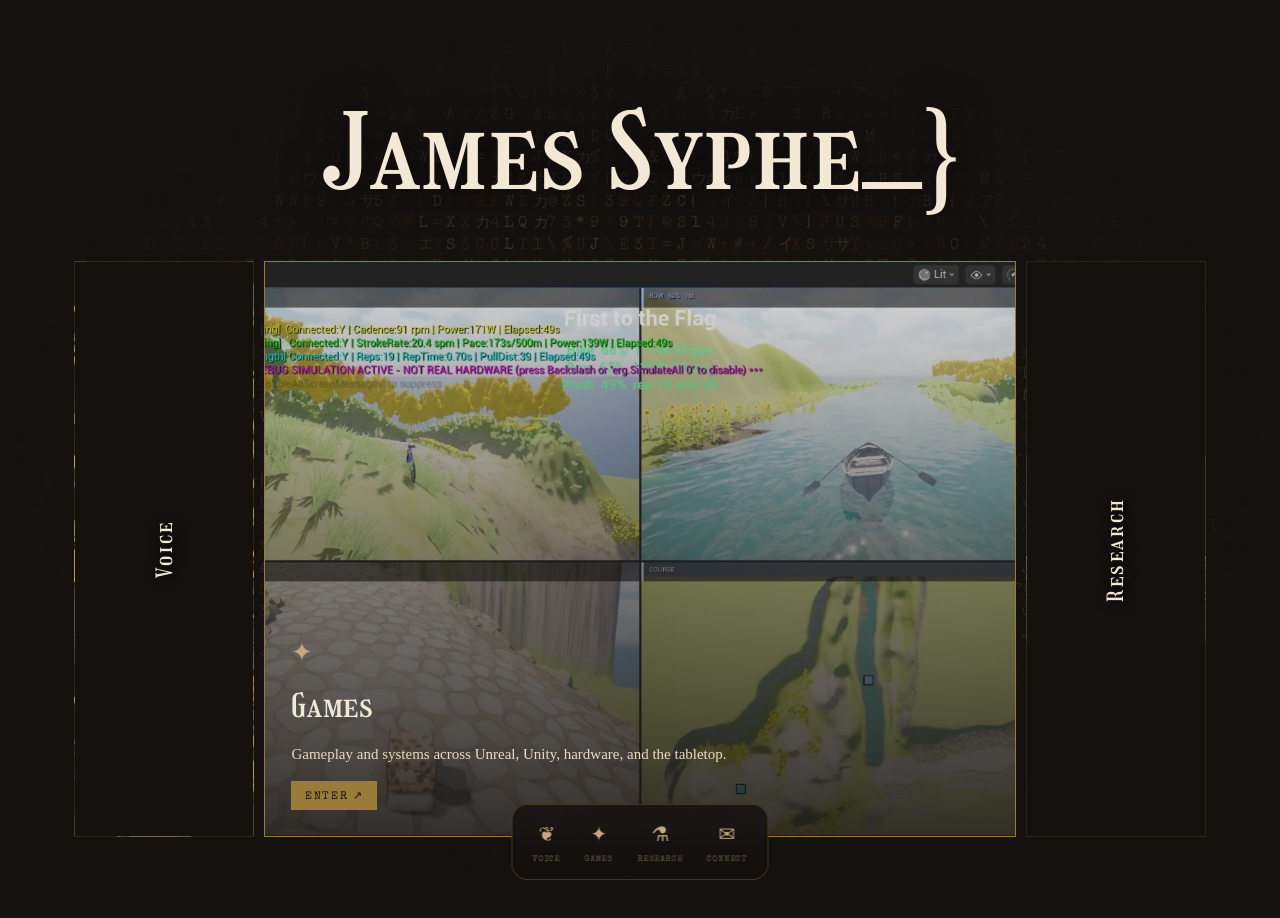
==== index.html @ 8336b643 "fix: update section title when navigating portal-to-portal via Dock DecryptedText's started ref perm" ====
<!DOCTYPE html>
<html lang="en">
<head>
  <meta charset="UTF-8" />
  <meta name="viewport" content="width=device-width, initial-scale=1.0" />
  <title>James Sypherd — Game Designer · Voice Actor · Engineer</title>
  <meta name="description" content="James Sypherd — game designer, voice actor, and engineer. Voice work (Masterworks of Horror), games across Unreal, Unity, hardware, and tabletop, and biomedical research." />
  <meta name="theme-color" content="#14110f" />
  <link rel="icon" type="image/svg+xml" href="./favicon.svg" />
  <meta property="og:title" content="James Sypherd — Game Designer · Voice Actor · Engineer" />
  <meta property="og:description" content="Voice work, games across Unreal / Unity / tabletop, and biomedical research." />
  <meta property="og:type" content="website" />
  <link rel="preconnect" href="https://fonts.googleapis.com" />
  <link rel="preconnect" href="https://fonts.gstatic.com" crossorigin />
  <link href="https://fonts.googleapis.com/css2?family=Girassol&family=Playfair+Display:ital,wght@0,400;0,700;0,900;1,400&family=Special+Elite&family=IM+Fell+English:ital@0;1&display=swap" rel="stylesheet" />
  <script type="module" crossorigin src="./assets/index-Dkh9sUMt.js"></script>
  <link rel="stylesheet" crossorigin href="./assets/index-L8EqNcQ-.css">
</head>
<body>
  <div id="root"></div>
</body>
</html>
---- assets/index-L8EqNcQ-.css ----
:root{--ink: #1c1712;--paper: #f2e8d5;--paper-dark: #e9dcc2;--rust: #8b3a1a;--gold: #9a7c3a;--sepia: #c4a882;--faded: #6b5d4a;--bg: #14110f;--panel: #1b1712}*{box-sizing:border-box;margin:0;padding:0}html{scroll-behavior:smooth}body{background:var(--bg);color:var(--paper);font-family:IM Fell English,Georgia,serif;line-height:1.7;-webkit-font-smoothing:antialiased;overflow-x:hidden}a{color:var(--sepia);text-decoration:none;transition:color .2s}a:hover{color:var(--rust)}em{color:var(--sepia);font-style:italic}.kicker{font-family:Special Elite,monospace;font-size:11px;letter-spacing:.34em;text-transform:uppercase;color:var(--sepia);margin-bottom:22px}.hero{position:relative;min-height:100vh;display:grid;place-items:center;text-align:center;overflow:hidden;padding:24px;border-bottom:1px solid rgba(154,124,58,.25)}.letter-glitch{position:fixed;top:0;right:0;bottom:0;left:0;width:100%;height:100%;z-index:0;pointer-events:none;-webkit-mask-image:radial-gradient(ellipse at center,#000 12%,transparent 70%);mask-image:radial-gradient(ellipse at center,#000 12%,transparent 70%)}.masthead{position:relative;z-index:2;text-align:center;padding:11vh 24px 5vh}.branches-wrap{position:relative;z-index:2;max-width:1180px;margin:0 auto;padding:0 24px 9vh}.hero-inner{position:relative;z-index:2;max-width:820px}.hero-title{font-family:Girassol,serif;font-weight:400;font-size:clamp(44px,9vw,104px);line-height:1.05;color:var(--paper);letter-spacing:.02em;text-shadow:0 4px 40px rgba(0,0,0,.7)}.hero-sub{margin-top:20px;font-style:italic;color:var(--sepia);font-size:clamp(15px,2.4vw,20px)}.hero-cta{margin-top:34px;display:flex;gap:14px;justify-content:center;flex-wrap:wrap}.btn{font-family:Special Elite,monospace;font-size:13px;letter-spacing:.12em;text-transform:uppercase;padding:13px 26px;border:1px solid var(--gold);color:var(--paper);background:#9a7c3a14;transition:all .22s}.btn:hover{background:var(--gold);color:var(--bg)}.btn.ghost{border-color:#c4a88266}.scroll-hint{position:absolute;bottom:22px;left:0;right:0;z-index:2;font-family:Special Elite,monospace;font-size:10px;letter-spacing:.3em;text-transform:uppercase;color:var(--faded)}.section{max-width:1120px;margin:0 auto;padding:92px 24px}.section.narrow{max-width:780px}.section-title{font-family:Girassol,serif;font-weight:700;font-size:clamp(30px,5vw,46px);color:var(--paper);margin-bottom:12px}.section-note{color:var(--faded);max-width:640px;font-size:17px}.inline-decrypt{color:var(--sepia);font-style:italic}.case-grid{margin-top:40px;display:grid;gap:22px;grid-template-columns:repeat(auto-fit,minmax(290px,1fr))}.spotlight-card{position:relative;border:1px solid rgba(154,124,58,.3);background:linear-gradient(180deg,#1d1813,#171310);padding:26px;overflow:hidden;transition:border-color .25s,transform .25s}.spotlight-card:after{content:attr(data-sigil);position:absolute;right:20px;top:12px;font-family:Girassol,serif;font-size:66px;color:#9a7c3a14;line-height:1;pointer-events:none}.spotlight-card:hover{border-color:var(--gold);transform:translateY(-3px)}.spotlight-glow{position:absolute;top:0;right:0;bottom:0;left:0;pointer-events:none;opacity:0;transition:opacity .3s;background:radial-gradient(360px circle at var(--mx) var(--my),rgba(196,168,130,.16),transparent 60%)}.spotlight-card:hover .spotlight-glow{opacity:1}.spotlight-body{position:relative;z-index:1}.case-cat{font-family:Special Elite,monospace;font-size:10px;letter-spacing:.22em;text-transform:uppercase;color:var(--sepia);margin-bottom:10px}.case-title{font-family:Girassol,serif;font-weight:700;font-size:24px;color:var(--paper);margin-bottom:10px}.case-body{color:var(--faded);font-size:15px;margin-bottom:16px}.case-tags{display:flex;flex-wrap:wrap;gap:8px}.tag{font-family:Special Elite,monospace;font-size:10px;letter-spacing:.08em;color:var(--sepia);border:1px solid rgba(196,168,130,.35);padding:4px 9px}.contact{text-align:center}.foot{text-align:center;padding:40px 24px 120px;color:var(--faded);font-family:Special Elite,monospace;font-size:11px;letter-spacing:.18em}.dock{position:fixed;bottom:20px;left:50%;transform:translate(-50%);display:flex;gap:8px;align-items:flex-end;z-index:40;padding:8px 12px;background:#14110fd1;-webkit-backdrop-filter:blur(8px);backdrop-filter:blur(8px);border:1px solid rgba(154,124,58,.35);border-radius:16px}.dock-item{display:flex;flex-direction:column;align-items:center;gap:2px;transform-origin:bottom center;transition:transform .16s ease;padding:4px 8px}.dock-glyph{font-size:20px;color:var(--sepia)}.dock-label{font-family:Special Elite,monospace;font-size:8px;letter-spacing:.1em;text-transform:uppercase;color:var(--faded)}.dock-item:hover .dock-glyph{color:var(--gold)}@media (max-width: 560px){.dock-label{display:none}}.accordion{margin-top:8px;display:flex;gap:10px;height:clamp(420px,64vh,680px)}.acc-panel{position:relative;flex:1;min-width:0;overflow:hidden;cursor:pointer;border:1px solid rgba(154,124,58,.3);background-size:cover;background-position:center;transition:flex .55s cubic-bezier(.22,1,.36,1),border-color .3s}.acc-panel.active{flex:4.2;border-color:var(--gold)}.acc-panel.placeholder{background:radial-gradient(circle at 50% 35%,#241d16,#14110f)}.acc-overlay{position:absolute;top:0;right:0;bottom:0;left:0;z-index:1;background:linear-gradient(180deg,#14110f1f,#14110fdb)}.acc-pixels{position:absolute;top:0;right:0;bottom:0;left:0;z-index:2;display:grid;pointer-events:none}.acc-pixel{background:#14110f;opacity:1;transition:opacity .28s steps(1)}.acc-panel.active .acc-pixel,.acc-panel.revealed .acc-pixel{opacity:0}.acc-spine{position:absolute;top:0;right:0;bottom:0;left:0;display:grid;place-items:center;z-index:3;transition:opacity .3s}.acc-spine span{writing-mode:vertical-rl;transform:rotate(180deg);font-family:Girassol,serif;font-size:22px;letter-spacing:.12em;color:var(--paper);text-shadow:0 2px 12px #000}.acc-panel.active .acc-spine{opacity:0}.acc-content{position:absolute;left:0;right:0;bottom:0;z-index:4;padding:26px;opacity:0;transform:translateY(12px);transition:opacity .4s .1s,transform .4s .1s}.acc-panel.active .acc-content{opacity:1;transform:none}.acc-glyph{font-size:26px;color:var(--sepia)}.acc-label{font-family:Girassol,serif;font-weight:400;font-size:32px;color:var(--paper);margin:4px 0 8px;letter-spacing:.02em}.acc-desc{color:var(--paper-dark);max-width:440px;font-size:15px}.acc-soon{display:inline-block;margin-top:12px;font-family:Special Elite,monospace;font-size:10px;letter-spacing:.12em;text-transform:uppercase;color:var(--sepia);border:1px solid rgba(196,168,130,.4);padding:4px 8px}@media (max-width: 700px){.accordion{flex-direction:column;height:auto;gap:8px}.acc-panel{flex:0 0 auto;height:82px}.acc-panel.active{flex:0 0 auto;height:300px}.acc-spine span{writing-mode:horizontal-tb;transform:none;font-size:20px}}.acc-enter{margin-top:14px;font-family:Special Elite,monospace;font-size:11px;letter-spacing:.14em;text-transform:uppercase;color:var(--bg);background:var(--gold);border:none;padding:8px 14px;cursor:pointer;opacity:0;transform:translateY(6px);transition:opacity .3s .15s,transform .3s .15s,background .2s}.acc-panel.active .acc-enter{opacity:1;transform:none}.acc-enter:hover{background:var(--sepia)}.portal-bg{position:fixed;top:0;right:0;bottom:0;left:0;z-index:-1;background-size:cover;background-position:center}.portal-bg:after{content:"";position:absolute;top:0;right:0;bottom:0;left:0;background:linear-gradient(180deg,#14110fcc,#14110fed 70%)}.portal{position:relative;z-index:2;max-width:980px;margin:0 auto;padding:7vh 24px 15vh}.portal-back{font-family:Special Elite,monospace;font-size:12px;letter-spacing:.14em;text-transform:uppercase;color:var(--sepia);background:none;border:1px solid rgba(196,168,130,.4);padding:8px 14px;cursor:pointer;transition:all .2s}.portal-back:hover{background:var(--gold);color:var(--bg);border-color:var(--gold)}.portal-head{margin-top:30px}.portal-glyph{font-size:30px;color:var(--sepia)}.portal-title{font-family:Girassol,serif;font-size:clamp(34px,6vw,64px);color:var(--paper);line-height:1.06;margin:6px 0 14px;letter-spacing:.02em}.portal-intro{color:var(--sepia);font-size:clamp(16px,2.2vw,20px);max-width:690px;font-style:italic}.portal-hero-img{position:relative;height:300px;margin:30px 0;background-size:cover;background-position:center;border:1px solid rgba(154,124,58,.3)}.portal-hero-veil{position:absolute;top:0;right:0;bottom:0;left:0;background:linear-gradient(180deg,#14110f26,#14110fb3)}.portal-hero-wip{height:190px;margin:30px 0;display:grid;place-items:center;border:1px dashed rgba(154,124,58,.5);background:repeating-linear-gradient(135deg,#1b1712,#1b1712 14px,#191510 14px,#191510 28px)}.portal-hero-wip span{font-family:Special Elite,monospace;font-size:13px;letter-spacing:.22em;text-transform:uppercase;color:var(--sepia)}.hero-note{position:absolute;top:10px;right:10px;max-width:220px;z-index:2;font-family:Special Elite,monospace;font-size:10px;letter-spacing:.04em;line-height:1.4;text-align:right;color:var(--paper);background:#14110fb8;border:1px solid rgba(154,124,58,.5);padding:6px 9px}@media (max-width: 560px){.hero-note{max-width:60%;font-size:9px}}.portal-block{padding:26px 0;border-top:1px solid rgba(154,124,58,.22)}.block-title{font-family:Girassol,serif;font-size:24px;color:var(--paper);margin-bottom:16px;letter-spacing:.02em}.entry-list{display:grid;gap:18px}.entry{border-left:2px solid rgba(154,124,58,.5);padding-left:16px}.entry.has-portrait{display:flex;gap:16px;align-items:flex-start}.entry-portrait{flex:0 0 96px;width:96px;height:128px;background-size:cover;background-position:center top;border:1px solid rgba(154,124,58,.4);background-color:#241d16}.entry-text{min-width:0}@media (max-width: 560px){.entry-portrait{flex-basis:74px;width:74px;height:100px}}.entry-title{font-family:Girassol,serif;font-size:19px;color:var(--paper);margin-bottom:3px}.entry-meta{font-family:Special Elite,monospace;font-size:11px;letter-spacing:.1em;color:var(--sepia);margin-bottom:6px}.entry-desc{color:var(--faded);font-size:15px}.block-note{color:var(--faded);font-size:16px;max-width:730px;line-height:1.75}.portal-block.block-disclaimer{border-top:none;padding:6px 0 0}.portal-disclaimer{font-family:Special Elite,monospace;font-size:11px;letter-spacing:.04em;color:var(--sepia);opacity:.8;font-style:italic;max-width:640px}.tag-row{display:flex;flex-wrap:wrap;gap:8px}.portal-cta{font-family:Special Elite,monospace;font-size:15px;letter-spacing:.08em;color:var(--sepia);border:1px solid var(--gold);padding:10px 18px;display:inline-block;transition:all .2s}.portal-cta:hover{background:var(--gold);color:var(--bg)}.combo-strip{display:grid;grid-template-columns:repeat(3,1fr);gap:14px}.combo-card{position:relative;border:1px solid rgba(154,124,58,.3);background:#1b1712;padding:12px;text-align:center}.combo-card:not(:first-child):before{content:"→";position:absolute;left:-12px;top:40%;transform:translate(-50%);color:var(--gold);font-size:18px}.combo-img{width:100%;aspect-ratio:1 / 1;background-size:cover;background-position:center;border:1px solid rgba(154,124,58,.25);margin-bottom:10px}.combo-cost{display:inline-block;font-family:Special Elite,monospace;font-size:10px;letter-spacing:.1em;color:var(--bg);background:var(--gold);padding:2px 8px;margin-bottom:6px}.combo-name{font-family:Girassol,serif;font-size:16px;color:var(--paper);margin-bottom:6px}.combo-desc{color:var(--faded);font-size:13px;line-height:1.5}@media (max-width: 640px){.combo-strip{grid-template-columns:1fr;gap:20px}.combo-card:not(:first-child):before{content:"↓";left:50%;top:-16px}}.link-row{display:flex;flex-wrap:wrap;gap:12px}.portal-link{font-family:Special Elite,monospace;font-size:13px;letter-spacing:.06em;color:var(--sepia);border:1px solid var(--gold);padding:9px 16px;transition:all .2s}.portal-link:hover{background:var(--gold);color:var(--bg)}.video-frame{position:relative;width:100%;padding-top:56.25%;border:1px solid rgba(154,124,58,.3);overflow:hidden}.video-frame iframe{position:absolute;top:0;right:0;bottom:0;left:0;width:100%;height:100%}.video-caption{margin-top:10px;font-family:Special Elite,monospace;font-size:12px;letter-spacing:.06em;color:var(--sepia)}.depth-carousel{margin-top:6px}.dc-stage{position:relative;height:440px;perspective:1500px;transform-style:preserve-3d}.dc-card{position:absolute;top:0;left:50%;width:min(540px,84%);height:100%;margin-left:calc(min(540px,84%)/-2);display:flex;flex-direction:column;border:1px solid rgba(154,124,58,.3);background:#1b1712;overflow:hidden;cursor:pointer;transition:transform .55s cubic-bezier(.22,1,.36,1),opacity .5s}.dc-card.active{border-color:var(--gold);cursor:default;box-shadow:0 20px 60px #00000080}.dc-image{position:relative;flex:1;background-size:cover;background-position:center;background-color:#241d16;display:grid;place-items:center}.dc-soon{font-family:Special Elite,monospace;font-size:11px;letter-spacing:.14em;text-transform:uppercase;color:var(--sepia)}.dc-info{padding:18px 20px;background:linear-gradient(180deg,#14110f80,#14110ff0)}.dc-title{font-family:Girassol,serif;font-size:24px;color:var(--paper);margin-bottom:4px;letter-spacing:.02em}.dc-meta{font-family:Special Elite,monospace;font-size:11px;letter-spacing:.1em;color:var(--sepia);margin-bottom:8px}.dc-desc{color:var(--paper-dark);font-size:14px}.dc-enter{margin-top:12px;font-family:Special Elite,monospace;font-size:11px;letter-spacing:.14em;text-transform:uppercase;color:var(--bg);background:var(--gold);border:none;padding:8px 14px;cursor:pointer;transition:background .2s}.dc-enter:hover{background:var(--sepia)}.dc-controls{display:flex;align-items:center;justify-content:center;gap:22px;margin-top:24px}.dc-controls button{background:none;border:1px solid var(--gold);color:var(--paper);width:44px;height:44px;font-size:22px;line-height:1;cursor:pointer;transition:all .2s}.dc-controls button:hover{background:var(--gold);color:var(--bg)}.dc-dots{display:flex;gap:9px}.dc-dot{width:9px;height:9px;border:1px solid var(--sepia);cursor:pointer;transition:all .2s}.dc-dot.on{background:var(--gold);border-color:var(--gold)}@media (max-width: 560px){.dc-stage{height:400px}}@media (max-width: 640px){.masthead{padding:7vh 18px 4vh}.branches-wrap{padding:0 16px calc(6vh + 84px)}.portal{padding:6vh 18px calc(8vh + 84px)}.portal-back{font-size:11px;padding:7px 12px}.portal-head{margin-top:22px}.portal-title{font-size:clamp(30px,8.5vw,46px)}.portal-intro{font-size:16px}.block-title{font-size:21px}.portal-hero-img{height:200px;margin:22px 0}.portal-block{padding:22px 0}.dc-stage{height:380px}.dc-card{width:92%;margin-left:-46%}.dc-title{font-size:21px}.dc-desc{font-size:13px}.dc-controls{gap:16px}.dock{bottom:14px;gap:4px;padding:6px 8px}.dock-glyph{font-size:18px}.entry.has-portrait{gap:12px}.video-caption{font-size:11px}}
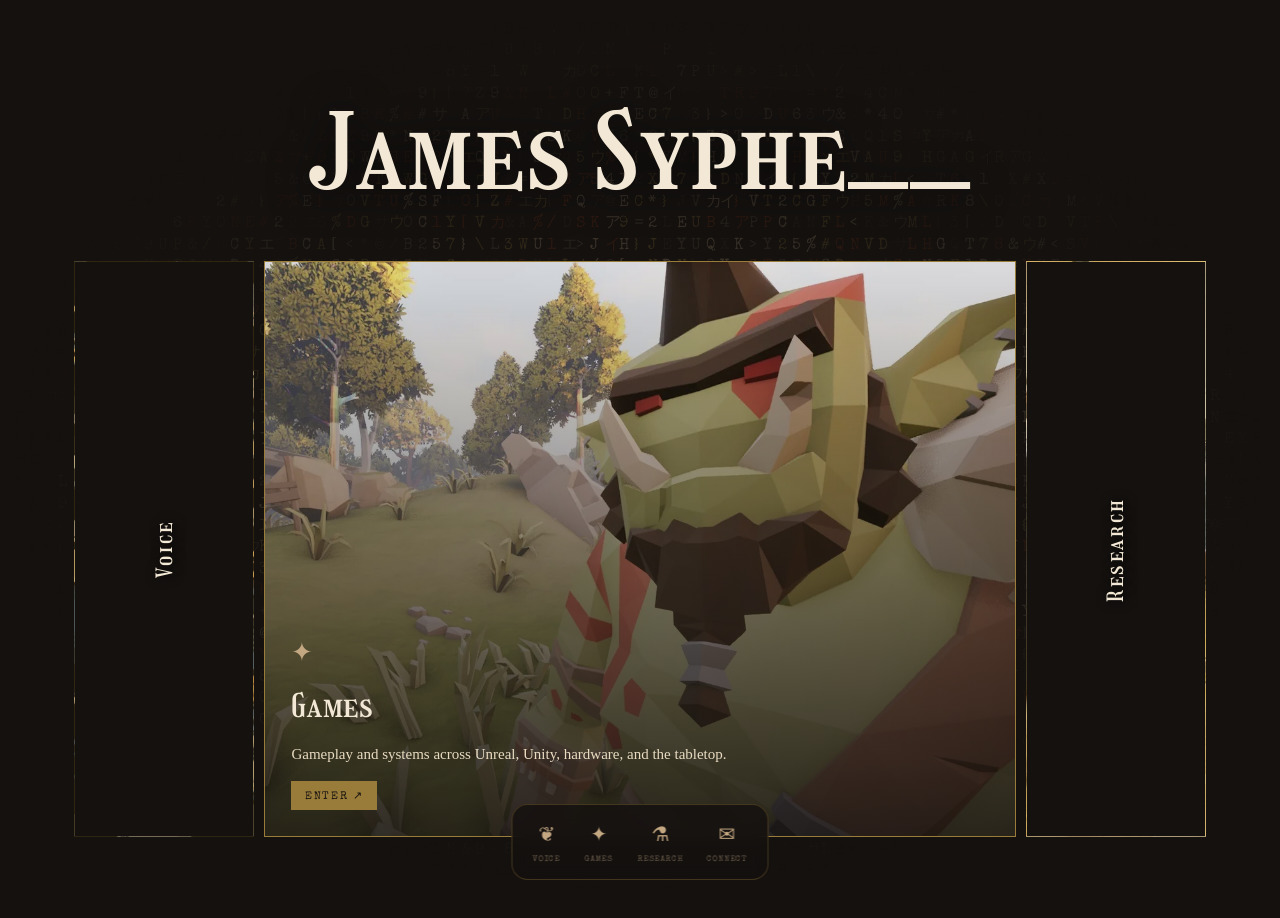
==== commit 0c1ac742: "Deploy: Dungeon Scrawlers rebrand, Voice trailers + itch, Research FreeView/MS project, orc art Co-A" ====
--- a/index.html
+++ b/index.html
@@ -13,8 +13,8 @@
   <link rel="preconnect" href="https://fonts.googleapis.com" />
   <link rel="preconnect" href="https://fonts.gstatic.com" crossorigin />
   <link href="https://fonts.googleapis.com/css2?family=Girassol&family=Playfair+Display:ital,wght@0,400;0,700;0,900;1,400&family=Special+Elite&family=IM+Fell+English:ital@0;1&display=swap" rel="stylesheet" />
-  <script type="module" crossorigin src="./assets/index-Dkh9sUMt.js"></script>
-  <link rel="stylesheet" crossorigin href="./assets/index-L8EqNcQ-.css">
+  <script type="module" crossorigin src="./assets/index-D8e9lIO_.js"></script>
+  <link rel="stylesheet" crossorigin href="./assets/index-DdNl3CWu.css">
 </head>
 <body>
   <div id="root"></div>
--- a/assets/index-DdNl3CWu.css
+++ b/assets/index-DdNl3CWu.css
@@ -0,0 +1 @@
+:root{--ink: #1c1712;--paper: #f2e8d5;--paper-dark: #e9dcc2;--rust: #8b3a1a;--gold: #9a7c3a;--sepia: #c4a882;--faded: #6b5d4a;--bg: #14110f;--panel: #1b1712}*{box-sizing:border-box;margin:0;padding:0}html{scroll-behavior:smooth}body{background:var(--bg);color:var(--paper);font-family:IM Fell English,Georgia,serif;line-height:1.7;-webkit-font-smoothing:antialiased;overflow-x:hidden}a{color:var(--sepia);text-decoration:none;transition:color .2s}a:hover{color:var(--rust)}em{color:var(--sepia);font-style:italic}.kicker{font-family:Special Elite,monospace;font-size:11px;letter-spacing:.34em;text-transform:uppercase;color:var(--sepia);margin-bottom:22px}.hero{position:relative;min-height:100vh;display:grid;place-items:center;text-align:center;overflow:hidden;padding:24px;border-bottom:1px solid rgba(154,124,58,.25)}.letter-glitch{position:fixed;top:0;right:0;bottom:0;left:0;width:100%;height:100%;z-index:0;pointer-events:none;-webkit-mask-image:radial-gradient(ellipse at center,#000 12%,transparent 70%);mask-image:radial-gradient(ellipse at center,#000 12%,transparent 70%)}.masthead{position:relative;z-index:2;text-align:center;padding:11vh 24px 5vh}.branches-wrap{position:relative;z-index:2;max-width:1180px;margin:0 auto;padding:0 24px 9vh}.hero-inner{position:relative;z-index:2;max-width:820px}.hero-title{font-family:Girassol,serif;font-weight:400;font-size:clamp(44px,9vw,104px);line-height:1.05;color:var(--paper);letter-spacing:.02em;text-shadow:0 4px 40px rgba(0,0,0,.7)}.hero-sub{margin-top:20px;font-style:italic;color:var(--sepia);font-size:clamp(15px,2.4vw,20px)}.hero-cta{margin-top:34px;display:flex;gap:14px;justify-content:center;flex-wrap:wrap}.btn{font-family:Special Elite,monospace;font-size:13px;letter-spacing:.12em;text-transform:uppercase;padding:13px 26px;border:1px solid var(--gold);color:var(--paper);background:#9a7c3a14;transition:all .22s}.btn:hover{background:var(--gold);color:var(--bg)}.btn.ghost{border-color:#c4a88266}.scroll-hint{position:absolute;bottom:22px;left:0;right:0;z-index:2;font-family:Special Elite,monospace;font-size:10px;letter-spacing:.3em;text-transform:uppercase;color:var(--faded)}.section{max-width:1120px;margin:0 auto;padding:92px 24px}.section.narrow{max-width:780px}.section-title{font-family:Girassol,serif;font-weight:700;font-size:clamp(30px,5vw,46px);color:var(--paper);margin-bottom:12px}.section-note{color:var(--faded);max-width:640px;font-size:17px}.inline-decrypt{color:var(--sepia);font-style:italic}.case-grid{margin-top:40px;display:grid;gap:22px;grid-template-columns:repeat(auto-fit,minmax(290px,1fr))}.spotlight-card{position:relative;border:1px solid rgba(154,124,58,.3);background:linear-gradient(180deg,#1d1813,#171310);padding:26px;overflow:hidden;transition:border-color .25s,transform .25s}.spotlight-card:after{content:attr(data-sigil);position:absolute;right:20px;top:12px;font-family:Girassol,serif;font-size:66px;color:#9a7c3a14;line-height:1;pointer-events:none}.spotlight-card:hover{border-color:var(--gold);transform:translateY(-3px)}.spotlight-glow{position:absolute;top:0;right:0;bottom:0;left:0;pointer-events:none;opacity:0;transition:opacity .3s;background:radial-gradient(360px circle at var(--mx) var(--my),rgba(196,168,130,.16),transparent 60%)}.spotlight-card:hover .spotlight-glow{opacity:1}.spotlight-body{position:relative;z-index:1}.case-cat{font-family:Special Elite,monospace;font-size:10px;letter-spacing:.22em;text-transform:uppercase;color:var(--sepia);margin-bottom:10px}.case-title{font-family:Girassol,serif;font-weight:700;font-size:24px;color:var(--paper);margin-bottom:10px}.case-body{color:var(--faded);font-size:15px;margin-bottom:16px}.case-tags{display:flex;flex-wrap:wrap;gap:8px}.tag{font-family:Special Elite,monospace;font-size:10px;letter-spacing:.08em;color:var(--sepia);border:1px solid rgba(196,168,130,.35);padding:4px 9px}.contact{text-align:center}.foot{text-align:center;padding:40px 24px 120px;color:var(--faded);font-family:Special Elite,monospace;font-size:11px;letter-spacing:.18em}.dock{position:fixed;bottom:20px;left:50%;transform:translate(-50%);display:flex;gap:8px;align-items:flex-end;z-index:40;padding:8px 12px;background:#14110fd1;-webkit-backdrop-filter:blur(8px);backdrop-filter:blur(8px);border:1px solid rgba(154,124,58,.35);border-radius:16px}.dock-item{display:flex;flex-direction:column;align-items:center;gap:2px;transform-origin:bottom center;transition:transform .16s ease;padding:4px 8px}.dock-glyph{font-size:20px;color:var(--sepia)}.dock-label{font-family:Special Elite,monospace;font-size:8px;letter-spacing:.1em;text-transform:uppercase;color:var(--faded)}.dock-item:hover .dock-glyph{color:var(--gold)}@media (max-width: 560px){.dock-label{display:none}}.accordion{margin-top:8px;display:flex;gap:10px;height:clamp(420px,64vh,680px)}.acc-panel{position:relative;flex:1;min-width:0;overflow:hidden;cursor:pointer;border:1px solid rgba(154,124,58,.3);background-size:cover;background-position:center;transition:flex .55s cubic-bezier(.22,1,.36,1),border-color .3s}.acc-panel.active{flex:4.2;border-color:var(--gold)}.acc-panel.placeholder{background:radial-gradient(circle at 50% 35%,#241d16,#14110f)}.acc-overlay{position:absolute;top:0;right:0;bottom:0;left:0;z-index:1;background:linear-gradient(180deg,#14110f1f,#14110fdb)}.acc-pixels{position:absolute;top:0;right:0;bottom:0;left:0;z-index:2;display:grid;pointer-events:none}.acc-pixel{background:#14110f;opacity:1;transition:opacity .28s steps(1)}.acc-panel.active .acc-pixel,.acc-panel.revealed .acc-pixel{opacity:0}.acc-spine{position:absolute;top:0;right:0;bottom:0;left:0;display:grid;place-items:center;z-index:3;transition:opacity .3s}.acc-spine span{writing-mode:vertical-rl;transform:rotate(180deg);font-family:Girassol,serif;font-size:22px;letter-spacing:.12em;color:var(--paper);text-shadow:0 2px 12px #000}.acc-panel.active .acc-spine{opacity:0}.acc-content{position:absolute;left:0;right:0;bottom:0;z-index:4;padding:26px;opacity:0;transform:translateY(12px);transition:opacity .4s .1s,transform .4s .1s}.acc-panel.active .acc-content{opacity:1;transform:none}.acc-glyph{font-size:26px;color:var(--sepia)}.acc-label{font-family:Girassol,serif;font-weight:400;font-size:32px;color:var(--paper);margin:4px 0 8px;letter-spacing:.02em}.acc-desc{color:var(--paper-dark);max-width:440px;font-size:15px}.acc-soon{display:inline-block;margin-top:12px;font-family:Special Elite,monospace;font-size:10px;letter-spacing:.12em;text-transform:uppercase;color:var(--sepia);border:1px solid rgba(196,168,130,.4);padding:4px 8px}@media (max-width: 700px){.accordion{flex-direction:column;height:auto;gap:8px}.acc-panel{flex:0 0 auto;height:82px}.acc-panel.active{flex:0 0 auto;height:300px}.acc-spine span{writing-mode:horizontal-tb;transform:none;font-size:20px}}.acc-enter{margin-top:14px;font-family:Special Elite,monospace;font-size:11px;letter-spacing:.14em;text-transform:uppercase;color:var(--bg);background:var(--gold);border:none;padding:8px 14px;cursor:pointer;opacity:0;transform:translateY(6px);transition:opacity .3s .15s,transform .3s .15s,background .2s}.acc-panel.active .acc-enter{opacity:1;transform:none}.acc-enter:hover{background:var(--sepia)}.portal-bg{position:fixed;top:0;right:0;bottom:0;left:0;z-index:-1;background-size:cover;background-position:center}.portal-bg:after{content:"";position:absolute;top:0;right:0;bottom:0;left:0;background:linear-gradient(180deg,#14110fcc,#14110fed 70%)}.portal{position:relative;z-index:2;max-width:980px;margin:0 auto;padding:7vh 24px 15vh}.portal-back{font-family:Special Elite,monospace;font-size:12px;letter-spacing:.14em;text-transform:uppercase;color:var(--sepia);background:none;border:1px solid rgba(196,168,130,.4);padding:8px 14px;cursor:pointer;transition:all .2s}.portal-back:hover{background:var(--gold);color:var(--bg);border-color:var(--gold)}.portal-head{margin-top:30px}.portal-glyph{font-size:30px;color:var(--sepia)}.portal-title{font-family:Girassol,serif;font-size:clamp(34px,6vw,64px);color:var(--paper);line-height:1.06;margin:6px 0 14px;letter-spacing:.02em}.portal-intro{color:var(--sepia);font-size:clamp(16px,2.2vw,20px);max-width:690px;font-style:italic}.portal-hero-img{position:relative;height:300px;margin:30px 0;background-size:cover;background-position:center;border:1px solid rgba(154,124,58,.3)}.portal-hero-img.contain{height:420px;background-color:#0d0b0a}.portal-hero-veil{position:absolute;top:0;right:0;bottom:0;left:0;background:linear-gradient(180deg,#14110f26,#14110fb3)}.portal-hero-wip{height:190px;margin:30px 0;display:grid;place-items:center;border:1px dashed rgba(154,124,58,.5);background:repeating-linear-gradient(135deg,#1b1712,#1b1712 14px,#191510 14px,#191510 28px)}.portal-hero-wip span{font-family:Special Elite,monospace;font-size:13px;letter-spacing:.22em;text-transform:uppercase;color:var(--sepia)}.hero-note{position:absolute;top:10px;right:10px;max-width:220px;z-index:2;font-family:Special Elite,monospace;font-size:10px;letter-spacing:.04em;line-height:1.4;text-align:right;color:var(--paper);background:#14110fb8;border:1px solid rgba(154,124,58,.5);padding:6px 9px}@media (max-width: 560px){.hero-note{max-width:60%;font-size:9px}}.portal-block{padding:26px 0;border-top:1px solid rgba(154,124,58,.22)}.block-title{font-family:Girassol,serif;font-size:24px;color:var(--paper);margin-bottom:16px;letter-spacing:.02em}.entry-list{display:grid;gap:18px}.entry{border-left:2px solid rgba(154,124,58,.5);padding-left:16px}.entry.has-portrait{display:flex;gap:16px;align-items:flex-start}.entry-portrait{flex:0 0 96px;width:96px;height:128px;background-size:cover;background-position:center top;border:1px solid rgba(154,124,58,.4);background-color:#241d16}.entry-text{min-width:0}@media (max-width: 560px){.entry-portrait{flex-basis:74px;width:74px;height:100px}}.entry-title{font-family:Girassol,serif;font-size:19px;color:var(--paper);margin-bottom:3px}.entry-meta{font-family:Special Elite,monospace;font-size:11px;letter-spacing:.1em;color:var(--sepia);margin-bottom:6px}.entry-desc{color:var(--faded);font-size:15px}.block-note{color:var(--faded);font-size:16px;max-width:730px;line-height:1.75}.shot-grid{display:grid;grid-template-columns:repeat(2,1fr);gap:16px;align-items:start}.shot{margin:0}.shot-img{display:block;width:100%;height:auto;object-fit:contain;background:#0d0b0a;border:1px solid rgba(154,124,58,.3);transition:border-color .25s,transform .25s}.shot:hover .shot-img{border-color:var(--gold);transform:translateY(-2px)}.shot-caption{margin-top:9px;color:var(--faded);font-size:14px;font-style:italic;line-height:1.5}.shot-grid.single{grid-template-columns:minmax(0,360px);justify-content:center}@media (max-width: 720px){.shot-grid,.shot-grid.single{grid-template-columns:1fr}}.portal-block.block-disclaimer{border-top:none;padding:6px 0 0}.portal-disclaimer{font-family:Special Elite,monospace;font-size:11px;letter-spacing:.04em;color:var(--sepia);opacity:.8;font-style:italic;max-width:640px}.tag-row{display:flex;flex-wrap:wrap;gap:8px}.portal-cta{font-family:Special Elite,monospace;font-size:15px;letter-spacing:.08em;color:var(--sepia);border:1px solid var(--gold);padding:10px 18px;display:inline-block;transition:all .2s}.portal-cta:hover{background:var(--gold);color:var(--bg)}.combo-strip{display:grid;grid-template-columns:repeat(3,1fr);gap:14px}.combo-card{position:relative;border:1px solid rgba(154,124,58,.3);background:#1b1712;padding:12px;text-align:center}.combo-card:not(:first-child):before{content:"→";position:absolute;left:-12px;top:40%;transform:translate(-50%);color:var(--gold);font-size:18px}.combo-img{width:100%;aspect-ratio:1 / 1;background-size:cover;background-position:center;border:1px solid rgba(154,124,58,.25);margin-bottom:10px}.combo-cost{display:inline-block;font-family:Special Elite,monospace;font-size:10px;letter-spacing:.1em;color:var(--bg);background:var(--gold);padding:2px 8px;margin-bottom:6px}.combo-name{font-family:Girassol,serif;font-size:16px;color:var(--paper);margin-bottom:6px}.combo-desc{color:var(--faded);font-size:13px;line-height:1.5}@media (max-width: 640px){.combo-strip{grid-template-columns:1fr;gap:20px}.combo-card:not(:first-child):before{content:"↓";left:50%;top:-16px}}.link-row{display:flex;flex-wrap:wrap;gap:12px}.portal-link{font-family:Special Elite,monospace;font-size:13px;letter-spacing:.06em;color:var(--sepia);border:1px solid var(--gold);padding:9px 16px;transition:all .2s}.portal-link:hover{background:var(--gold);color:var(--bg)}.video-frame{position:relative;width:100%;padding-top:56.25%;border:1px solid rgba(154,124,58,.3);overflow:hidden}.video-frame iframe{position:absolute;top:0;right:0;bottom:0;left:0;width:100%;height:100%}.video-caption{margin-top:10px;font-family:Special Elite,monospace;font-size:12px;letter-spacing:.06em;color:var(--sepia)}.depth-carousel{margin-top:6px}.dc-stage{position:relative;height:440px;perspective:1500px;transform-style:preserve-3d}.dc-card{position:absolute;top:0;left:50%;width:min(540px,84%);height:100%;margin-left:calc(min(540px,84%)/-2);display:flex;flex-direction:column;border:1px solid rgba(154,124,58,.3);background:#1b1712;overflow:hidden;cursor:pointer;transition:transform .55s cubic-bezier(.22,1,.36,1),opacity .5s}.dc-card.active{border-color:var(--gold);cursor:default;box-shadow:0 20px 60px #00000080}.dc-image{position:relative;flex:1;background-size:cover;background-position:center;background-color:#241d16;display:grid;place-items:center}.dc-soon{font-family:Special Elite,monospace;font-size:11px;letter-spacing:.14em;text-transform:uppercase;color:var(--sepia)}.dc-info{padding:18px 20px;background:linear-gradient(180deg,#14110f80,#14110ff0)}.dc-title{font-family:Girassol,serif;font-size:24px;color:var(--paper);margin-bottom:4px;letter-spacing:.02em}.dc-meta{font-family:Special Elite,monospace;font-size:11px;letter-spacing:.1em;color:var(--sepia);margin-bottom:8px}.dc-desc{color:var(--paper-dark);font-size:14px}.dc-enter{margin-top:12px;font-family:Special Elite,monospace;font-size:11px;letter-spacing:.14em;text-transform:uppercase;color:var(--bg);background:var(--gold);border:none;padding:8px 14px;cursor:pointer;transition:background .2s}.dc-enter:hover{background:var(--sepia)}.dc-controls{display:flex;align-items:center;justify-content:center;gap:22px;margin-top:24px}.dc-controls button{background:none;border:1px solid var(--gold);color:var(--paper);width:44px;height:44px;font-size:22px;line-height:1;cursor:pointer;transition:all .2s}.dc-controls button:hover{background:var(--gold);color:var(--bg)}.dc-dots{display:flex;gap:9px}.dc-dot{width:9px;height:9px;border:1px solid var(--sepia);cursor:pointer;transition:all .2s}.dc-dot.on{background:var(--gold);border-color:var(--gold)}@media (max-width: 560px){.dc-stage{height:400px}}@media (max-width: 640px){.masthead{padding:7vh 18px 4vh}.branches-wrap{padding:0 16px calc(6vh + 84px)}.portal{padding:6vh 18px calc(8vh + 84px)}.portal-back{font-size:11px;padding:7px 12px}.portal-head{margin-top:22px}.portal-title{font-size:clamp(30px,8.5vw,46px)}.portal-intro{font-size:16px}.block-title{font-size:21px}.portal-hero-img{height:200px;margin:22px 0}.portal-block{padding:22px 0}.dc-stage{height:380px}.dc-card{width:92%;margin-left:-46%}.dc-title{font-size:21px}.dc-desc{font-size:13px}.dc-controls{gap:16px}.dock{bottom:14px;gap:4px;padding:6px 8px}.dock-glyph{font-size:18px}.entry.has-portrait{gap:12px}.video-caption{font-size:11px}}
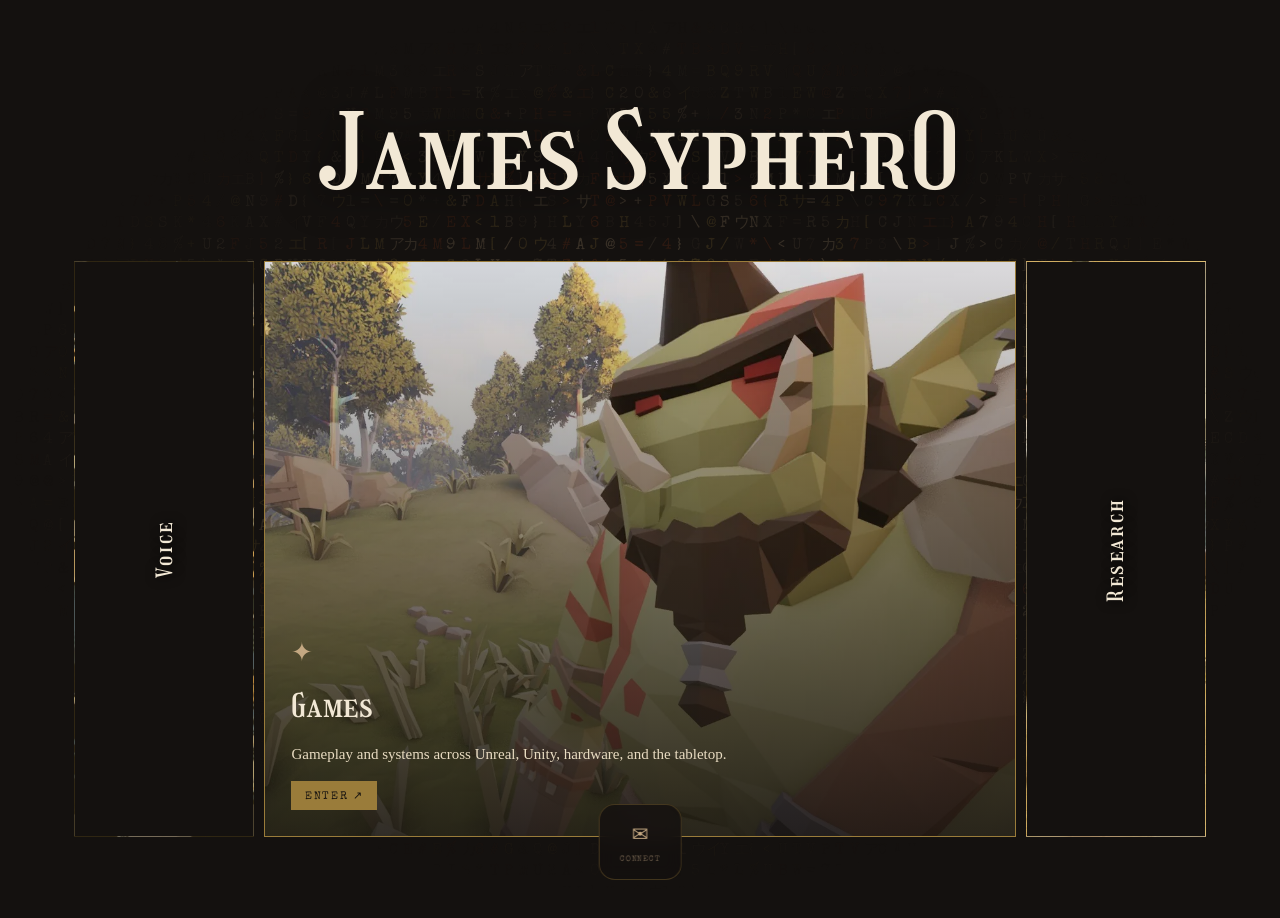
==== commit 3f74dd33: "Deploy: design polish — de-italicize, gold descriptors, larger tags, dock rework, phone emoji fix Co" ====
--- a/index.html
+++ b/index.html
@@ -13,8 +13,8 @@
   <link rel="preconnect" href="https://fonts.googleapis.com" />
   <link rel="preconnect" href="https://fonts.gstatic.com" crossorigin />
   <link href="https://fonts.googleapis.com/css2?family=Girassol&family=Playfair+Display:ital,wght@0,400;0,700;0,900;1,400&family=Special+Elite&family=IM+Fell+English:ital@0;1&display=swap" rel="stylesheet" />
-  <script type="module" crossorigin src="./assets/index-D8e9lIO_.js"></script>
-  <link rel="stylesheet" crossorigin href="./assets/index-DdNl3CWu.css">
+  <script type="module" crossorigin src="./assets/index-BizN1vv8.js"></script>
+  <link rel="stylesheet" crossorigin href="./assets/index-B_CQ1e8b.css">
 </head>
 <body>
   <div id="root"></div>
--- a/assets/index-B_CQ1e8b.css
+++ b/assets/index-B_CQ1e8b.css
@@ -0,0 +1 @@
+:root{--ink: #1c1712;--paper: #f2e8d5;--paper-dark: #e9dcc2;--rust: #8b3a1a;--gold: #9a7c3a;--sepia: #c4a882;--faded: #6b5d4a;--bg: #14110f;--panel: #1b1712}*{box-sizing:border-box;margin:0;padding:0}html{scroll-behavior:smooth}body{background:var(--bg);color:var(--paper);font-family:IM Fell English,Georgia,serif;line-height:1.7;-webkit-font-smoothing:antialiased;overflow-x:hidden}a{color:var(--sepia);text-decoration:none;transition:color .2s}a:hover{color:var(--rust)}em{color:var(--sepia);font-style:italic}.kicker{font-family:Special Elite,monospace;font-size:11px;letter-spacing:.34em;text-transform:uppercase;color:var(--sepia);margin-bottom:22px}.hero{position:relative;min-height:100vh;display:grid;place-items:center;text-align:center;overflow:hidden;padding:24px;border-bottom:1px solid rgba(154,124,58,.25)}.letter-glitch{position:fixed;top:0;right:0;bottom:0;left:0;width:100%;height:100%;z-index:0;pointer-events:none;-webkit-mask-image:radial-gradient(ellipse at center,#000 12%,transparent 70%);mask-image:radial-gradient(ellipse at center,#000 12%,transparent 70%)}.masthead{position:relative;z-index:2;text-align:center;padding:11vh 24px 5vh}.branches-wrap{position:relative;z-index:2;max-width:1180px;margin:0 auto;padding:0 24px 9vh}.hero-inner{position:relative;z-index:2;max-width:820px}.hero-title{font-family:Girassol,serif;font-weight:400;font-size:clamp(44px,9vw,104px);line-height:1.05;color:var(--paper);letter-spacing:.02em;text-shadow:0 4px 40px rgba(0,0,0,.7)}.hero-sub{margin-top:20px;font-style:italic;color:var(--sepia);font-size:clamp(15px,2.4vw,20px)}.hero-cta{margin-top:34px;display:flex;gap:14px;justify-content:center;flex-wrap:wrap}.btn{font-family:Special Elite,monospace;font-size:13px;letter-spacing:.12em;text-transform:uppercase;padding:13px 26px;border:1px solid var(--gold);color:var(--paper);background:#9a7c3a14;transition:all .22s}.btn:hover{background:var(--gold);color:var(--bg)}.btn.ghost{border-color:#c4a88266}.scroll-hint{position:absolute;bottom:22px;left:0;right:0;z-index:2;font-family:Special Elite,monospace;font-size:10px;letter-spacing:.3em;text-transform:uppercase;color:var(--faded)}.section{max-width:1120px;margin:0 auto;padding:92px 24px}.section.narrow{max-width:780px}.section-title{font-family:Girassol,serif;font-weight:700;font-size:clamp(30px,5vw,46px);color:var(--paper);margin-bottom:12px}.section-note{color:var(--faded);max-width:640px;font-size:17px}.inline-decrypt{color:var(--sepia);font-style:italic}.case-grid{margin-top:40px;display:grid;gap:22px;grid-template-columns:repeat(auto-fit,minmax(290px,1fr))}.spotlight-card{position:relative;border:1px solid rgba(154,124,58,.3);background:linear-gradient(180deg,#1d1813,#171310);padding:26px;overflow:hidden;transition:border-color .25s,transform .25s}.spotlight-card:after{content:attr(data-sigil);position:absolute;right:20px;top:12px;font-family:Girassol,serif;font-size:66px;color:#9a7c3a14;line-height:1;pointer-events:none}.spotlight-card:hover{border-color:var(--gold);transform:translateY(-3px)}.spotlight-glow{position:absolute;top:0;right:0;bottom:0;left:0;pointer-events:none;opacity:0;transition:opacity .3s;background:radial-gradient(360px circle at var(--mx) var(--my),rgba(196,168,130,.16),transparent 60%)}.spotlight-card:hover .spotlight-glow{opacity:1}.spotlight-body{position:relative;z-index:1}.case-cat{font-family:Special Elite,monospace;font-size:10px;letter-spacing:.22em;text-transform:uppercase;color:var(--sepia);margin-bottom:10px}.case-title{font-family:Girassol,serif;font-weight:700;font-size:24px;color:var(--paper);margin-bottom:10px}.case-body{color:var(--faded);font-size:15px;margin-bottom:16px}.case-tags{display:flex;flex-wrap:wrap;gap:8px}.tag{font-family:Special Elite,monospace;font-size:14px;letter-spacing:.08em;color:var(--sepia);border:1px solid rgba(196,168,130,.35);padding:7px 13px}.tag-row{gap:10px}.contact{text-align:center}.foot{text-align:center;padding:40px 24px 120px;color:var(--faded);font-family:Special Elite,monospace;font-size:11px;letter-spacing:.18em}.dock{position:fixed;bottom:20px;left:50%;transform:translate(-50%);display:flex;gap:8px;align-items:flex-end;z-index:40;padding:8px 12px;background:#14110fd1;-webkit-backdrop-filter:blur(8px);backdrop-filter:blur(8px);border:1px solid rgba(154,124,58,.35);border-radius:16px}.dock-item{display:flex;flex-direction:column;align-items:center;gap:2px;transform-origin:bottom center;transition:transform .16s ease;padding:4px 8px}.dock-glyph{font-size:20px;color:var(--sepia);font-variant-emoji:text}.dock-label{font-family:Special Elite,monospace;font-size:8px;letter-spacing:.1em;text-transform:uppercase;color:var(--faded)}.dock-item:hover .dock-glyph{color:var(--gold)}@media (max-width: 560px){.dock-label{display:none}}.accordion{margin-top:8px;display:flex;gap:10px;height:clamp(420px,64vh,680px)}.acc-panel{position:relative;flex:1;min-width:0;overflow:hidden;cursor:pointer;border:1px solid rgba(154,124,58,.3);background-size:cover;background-position:center;transition:flex .55s cubic-bezier(.22,1,.36,1),border-color .3s}.acc-panel.active{flex:4.2;border-color:var(--gold)}.acc-panel.placeholder{background:radial-gradient(circle at 50% 35%,#241d16,#14110f)}.acc-overlay{position:absolute;top:0;right:0;bottom:0;left:0;z-index:1;background:linear-gradient(180deg,#14110f1f,#14110fdb)}.acc-pixels{position:absolute;top:0;right:0;bottom:0;left:0;z-index:2;display:grid;pointer-events:none}.acc-pixel{background:#14110f;opacity:1;transition:opacity .28s steps(1)}.acc-panel.active .acc-pixel,.acc-panel.revealed .acc-pixel{opacity:0}.acc-spine{position:absolute;top:0;right:0;bottom:0;left:0;display:grid;place-items:center;z-index:3;transition:opacity .3s}.acc-spine span{writing-mode:vertical-rl;transform:rotate(180deg);font-family:Girassol,serif;font-size:22px;letter-spacing:.12em;color:var(--paper);text-shadow:0 2px 12px #000}.acc-panel.active .acc-spine{opacity:0}.acc-content{position:absolute;left:0;right:0;bottom:0;z-index:4;padding:26px;opacity:0;transform:translateY(12px);transition:opacity .4s .1s,transform .4s .1s}.acc-panel.active .acc-content{opacity:1;transform:none}.acc-glyph{font-size:26px;color:var(--sepia)}.acc-label{font-family:Girassol,serif;font-weight:400;font-size:32px;color:var(--paper);margin:4px 0 8px;letter-spacing:.02em}.acc-desc{color:var(--paper-dark);max-width:440px;font-size:15px}.acc-soon{display:inline-block;margin-top:12px;font-family:Special Elite,monospace;font-size:10px;letter-spacing:.12em;text-transform:uppercase;color:var(--sepia);border:1px solid rgba(196,168,130,.4);padding:4px 8px}@media (max-width: 700px){.accordion{flex-direction:column;height:auto;gap:8px}.acc-panel{flex:0 0 auto;height:82px}.acc-panel.active{flex:0 0 auto;height:300px}.acc-spine span{writing-mode:horizontal-tb;transform:none;font-size:20px}}.acc-enter{margin-top:14px;font-family:Special Elite,monospace;font-size:11px;letter-spacing:.14em;text-transform:uppercase;color:var(--bg);background:var(--gold);border:none;padding:8px 14px;cursor:pointer;opacity:0;transform:translateY(6px);transition:opacity .3s .15s,transform .3s .15s,background .2s}.acc-panel.active .acc-enter{opacity:1;transform:none}.acc-enter:hover{background:var(--sepia)}.portal-bg{position:fixed;top:0;right:0;bottom:0;left:0;z-index:-1;background-size:cover;background-position:center}.portal-bg:after{content:"";position:absolute;top:0;right:0;bottom:0;left:0;background:linear-gradient(180deg,#14110fcc,#14110fed 70%)}.portal{position:relative;z-index:2;max-width:980px;margin:0 auto;padding:7vh 24px 15vh}.portal-back{font-family:Special Elite,monospace;font-size:12px;letter-spacing:.14em;text-transform:uppercase;color:var(--sepia);background:none;border:1px solid rgba(196,168,130,.4);padding:8px 14px;cursor:pointer;transition:all .2s}.portal-back:hover{background:var(--gold);color:var(--bg);border-color:var(--gold)}.portal-head{margin-top:30px}.portal-glyph{font-size:30px;color:var(--sepia)}.portal-title{font-family:Girassol,serif;font-size:clamp(34px,6vw,64px);color:var(--paper);line-height:1.06;margin:6px 0 14px;letter-spacing:.02em}.portal-intro{color:var(--sepia);font-size:clamp(16px,2.2vw,20px);max-width:690px}.portal-hero-img{position:relative;height:300px;margin:30px 0;background-size:cover;background-position:center;border:1px solid rgba(154,124,58,.3)}.portal-hero-img.contain{height:420px;background-color:#0d0b0a}.portal-hero-veil{position:absolute;top:0;right:0;bottom:0;left:0;background:linear-gradient(180deg,#14110f26,#14110fb3)}.portal-hero-wip{height:190px;margin:30px 0;display:grid;place-items:center;border:1px dashed rgba(154,124,58,.5);background:repeating-linear-gradient(135deg,#1b1712,#1b1712 14px,#191510 14px,#191510 28px)}.portal-hero-wip span{font-family:Special Elite,monospace;font-size:13px;letter-spacing:.22em;text-transform:uppercase;color:var(--sepia)}.hero-note{position:absolute;top:10px;right:10px;max-width:220px;z-index:2;font-family:Special Elite,monospace;font-size:10px;letter-spacing:.04em;line-height:1.4;text-align:right;color:var(--paper);background:#14110fb8;border:1px solid rgba(154,124,58,.5);padding:6px 9px}@media (max-width: 560px){.hero-note{max-width:60%;font-size:9px}}.portal-block{padding:26px 0;border-top:1px solid rgba(154,124,58,.22)}.block-title{font-family:Girassol,serif;font-size:24px;color:var(--paper);margin-bottom:16px;letter-spacing:.02em}.entry-list{display:grid;gap:18px}.entry{border-left:2px solid rgba(154,124,58,.5);padding-left:16px}.entry.has-portrait{display:flex;gap:16px;align-items:flex-start}.entry-portrait{flex:0 0 96px;width:96px;height:128px;background-size:cover;background-position:center top;border:1px solid rgba(154,124,58,.4);background-color:#241d16}.entry-text{min-width:0}@media (max-width: 560px){.entry-portrait{flex-basis:74px;width:74px;height:100px}}.entry-title{font-family:Girassol,serif;font-size:19px;color:var(--paper);margin-bottom:3px}.entry-meta{font-family:Special Elite,monospace;font-size:11px;letter-spacing:.1em;color:var(--sepia);margin-bottom:6px}.entry-desc{color:var(--faded);font-size:15px}.block-note{color:var(--faded);font-size:16px;max-width:730px;line-height:1.75}.shot-grid{display:grid;grid-template-columns:repeat(2,1fr);gap:16px;align-items:start}.shot{margin:0}.shot-img{display:block;width:100%;height:auto;object-fit:contain;background:#0d0b0a;border:1px solid rgba(154,124,58,.3);transition:border-color .25s,transform .25s}.shot:hover .shot-img{border-color:var(--gold);transform:translateY(-2px)}.shot-caption{margin-top:9px;color:var(--faded);font-size:14px;font-style:italic;line-height:1.5}.shot-grid.single{grid-template-columns:minmax(0,360px);justify-content:center}@media (max-width: 720px){.shot-grid,.shot-grid.single{grid-template-columns:1fr}}.portal-block.block-disclaimer{border-top:none;padding:6px 0 0}.portal-disclaimer{font-family:Special Elite,monospace;font-size:11px;letter-spacing:.04em;color:var(--sepia);opacity:.8;font-style:italic;max-width:640px}.tag-row{display:flex;flex-wrap:wrap;gap:8px}.portal-cta{font-family:Special Elite,monospace;font-size:15px;letter-spacing:.08em;color:var(--sepia);border:1px solid var(--gold);padding:10px 18px;display:inline-block;transition:all .2s}.portal-cta:hover{background:var(--gold);color:var(--bg)}.combo-strip{display:grid;grid-template-columns:repeat(3,1fr);gap:14px}.combo-card{position:relative;border:1px solid rgba(154,124,58,.3);background:#1b1712;padding:12px;text-align:center}.combo-card:not(:first-child):before{content:"→";position:absolute;left:-12px;top:40%;transform:translate(-50%);color:var(--gold);font-size:18px}.combo-img{width:100%;aspect-ratio:1 / 1;background-size:cover;background-position:center;border:1px solid rgba(154,124,58,.25);margin-bottom:10px}.combo-cost{display:inline-block;font-family:Special Elite,monospace;font-size:10px;letter-spacing:.1em;color:var(--bg);background:var(--gold);padding:2px 8px;margin-bottom:6px}.combo-name{font-family:Girassol,serif;font-size:16px;color:var(--paper);margin-bottom:6px}.combo-desc{color:var(--faded);font-size:13px;line-height:1.5}@media (max-width: 640px){.combo-strip{grid-template-columns:1fr;gap:20px}.combo-card:not(:first-child):before{content:"↓";left:50%;top:-16px}}.link-row{display:flex;flex-wrap:wrap;gap:12px}.portal-link{font-family:Special Elite,monospace;font-size:13px;letter-spacing:.06em;color:var(--sepia);border:1px solid var(--gold);padding:9px 16px;transition:all .2s}.portal-link:hover{background:var(--gold);color:var(--bg)}.video-frame{position:relative;width:100%;padding-top:56.25%;border:1px solid rgba(154,124,58,.3);overflow:hidden}.video-frame iframe{position:absolute;top:0;right:0;bottom:0;left:0;width:100%;height:100%}.video-caption{margin-top:10px;font-family:Special Elite,monospace;font-size:12px;letter-spacing:.06em;color:var(--sepia)}.depth-carousel{margin-top:6px}.dc-stage{position:relative;height:440px;perspective:1500px;transform-style:preserve-3d}.dc-card{position:absolute;top:0;left:50%;width:min(540px,84%);height:100%;margin-left:calc(min(540px,84%)/-2);display:flex;flex-direction:column;border:1px solid rgba(154,124,58,.3);background:#1b1712;overflow:hidden;cursor:pointer;transition:transform .55s cubic-bezier(.22,1,.36,1),opacity .5s}.dc-card.active{border-color:var(--gold);cursor:default;box-shadow:0 20px 60px #00000080}.dc-image{position:relative;flex:1;background-size:cover;background-position:center;background-color:#241d16;display:grid;place-items:center}.dc-soon{font-family:Special Elite,monospace;font-size:11px;letter-spacing:.14em;text-transform:uppercase;color:var(--sepia)}.dc-info{padding:18px 20px;background:linear-gradient(180deg,#14110f80,#14110ff0)}.dc-title{font-family:Girassol,serif;font-size:24px;color:var(--paper);margin-bottom:4px;letter-spacing:.02em}.dc-meta{font-family:Special Elite,monospace;font-size:11px;letter-spacing:.1em;color:var(--sepia);margin-bottom:8px}.dc-desc{color:var(--paper-dark);font-size:14px}.dc-enter{margin-top:12px;font-family:Special Elite,monospace;font-size:11px;letter-spacing:.14em;text-transform:uppercase;color:var(--bg);background:var(--gold);border:none;padding:8px 14px;cursor:pointer;transition:background .2s}.dc-enter:hover{background:var(--sepia)}.dc-controls{display:flex;align-items:center;justify-content:center;gap:22px;margin-top:24px}.dc-controls button{background:none;border:1px solid var(--gold);color:var(--paper);width:44px;height:44px;font-size:22px;line-height:1;cursor:pointer;transition:all .2s}.dc-controls button:hover{background:var(--gold);color:var(--bg)}.dc-dots{display:flex;gap:9px}.dc-dot{width:9px;height:9px;border:1px solid var(--sepia);cursor:pointer;transition:all .2s}.dc-dot.on{background:var(--gold);border-color:var(--gold)}@media (max-width: 560px){.dc-stage{height:400px}}@media (max-width: 640px){.masthead{padding:7vh 18px 4vh}.branches-wrap{padding:0 16px calc(6vh + 84px)}.portal{padding:6vh 18px calc(8vh + 84px)}.portal-back{font-size:11px;padding:7px 12px}.portal-head{margin-top:22px}.portal-title{font-size:clamp(30px,8.5vw,46px)}.portal-intro{font-size:16px}.block-title{font-size:21px}.portal-hero-img{height:200px;margin:22px 0}.portal-block{padding:22px 0}.dc-stage{height:380px}.dc-card{width:92%;margin-left:-46%}.dc-title{font-size:21px}.dc-desc{font-size:13px}.dc-controls{gap:16px}.dock{bottom:0;left:0;right:0;width:100%;transform:none;justify-content:center;gap:4px;padding:10px 8px calc(10px + env(safe-area-inset-bottom));border-radius:0;border-left:none;border-right:none;border-bottom:none}.dock-glyph{font-size:18px}.entry.has-portrait{gap:12px}.video-caption{font-size:11px}}.entry-desc,.block-note,.shot-caption,.combo-desc,.dc-desc{color:var(--sepia)}
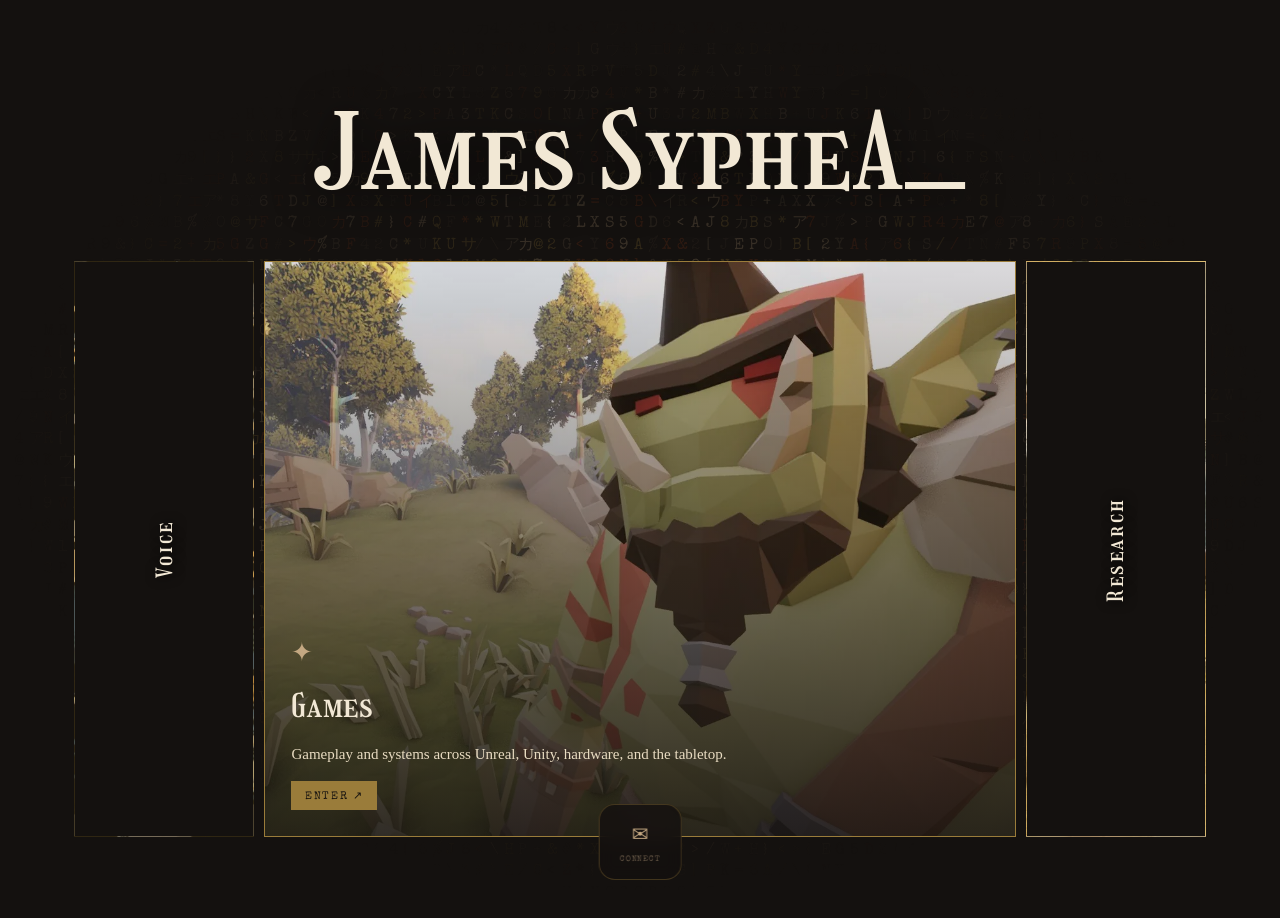
==== commit 948da813: "content: remove em/en dashes site-wide; rewrite Dungeon Scrawlers Vision Co-Authored-By: Claude Opus" ====
--- a/index.html
+++ b/index.html
@@ -13,7 +13,7 @@
   <link rel="preconnect" href="https://fonts.googleapis.com" />
   <link rel="preconnect" href="https://fonts.gstatic.com" crossorigin />
   <link href="https://fonts.googleapis.com/css2?family=Girassol&family=Playfair+Display:ital,wght@0,400;0,700;0,900;1,400&family=Special+Elite&family=IM+Fell+English:ital@0;1&display=swap" rel="stylesheet" />
-  <script type="module" crossorigin src="./assets/index-BizN1vv8.js"></script>
+  <script type="module" crossorigin src="./assets/index-CyCbw1ph.js"></script>
   <link rel="stylesheet" crossorigin href="./assets/index-B_CQ1e8b.css">
 </head>
 <body>
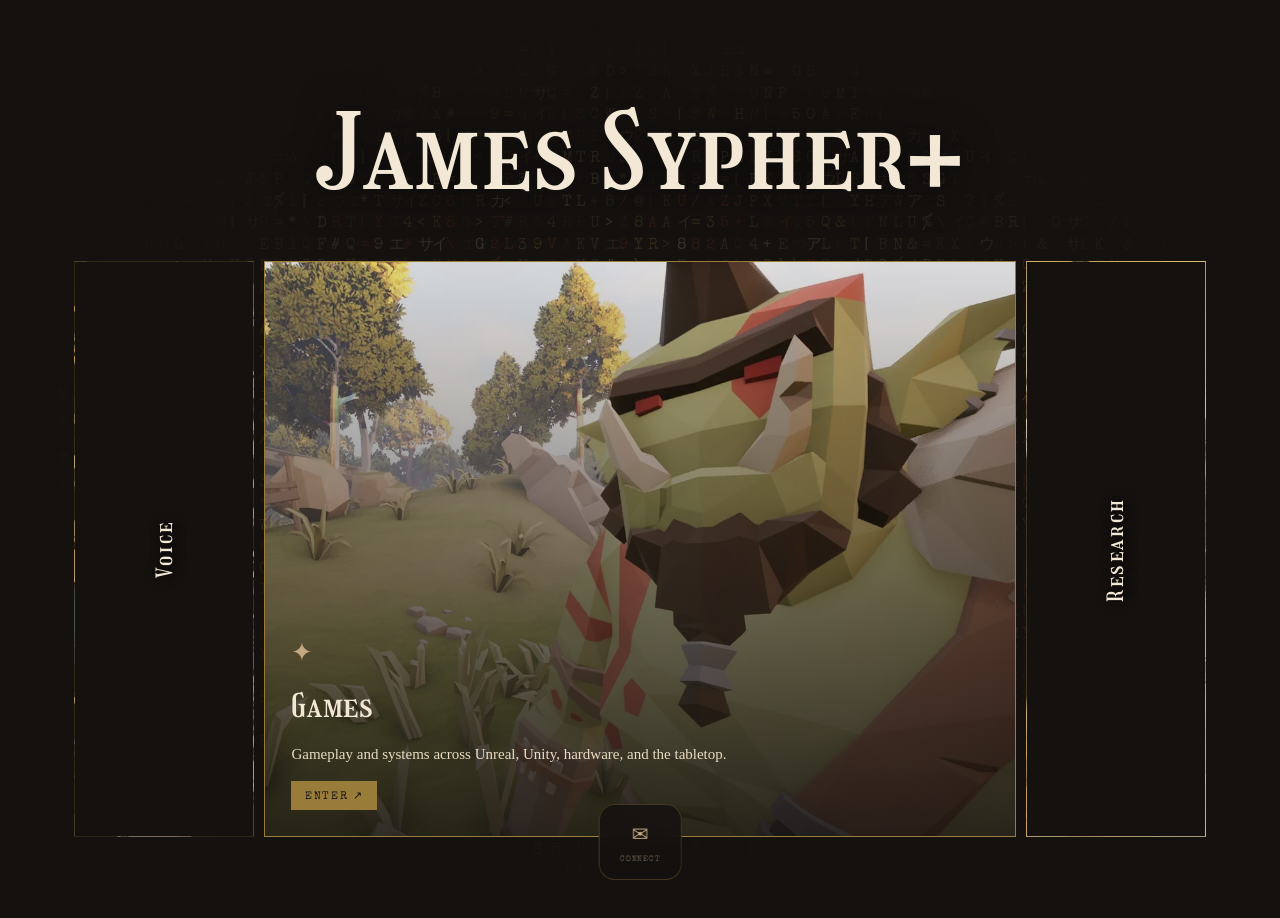
==== commit 100599bf: "content: update Concept 2 overview copy Co-Authored-By: Claude Opus 4.8 <noreply@anthropic.com>" ====
--- a/index.html
+++ b/index.html
@@ -13,7 +13,7 @@
   <link rel="preconnect" href="https://fonts.googleapis.com" />
   <link rel="preconnect" href="https://fonts.gstatic.com" crossorigin />
   <link href="https://fonts.googleapis.com/css2?family=Girassol&family=Playfair+Display:ital,wght@0,400;0,700;0,900;1,400&family=Special+Elite&family=IM+Fell+English:ital@0;1&display=swap" rel="stylesheet" />
-  <script type="module" crossorigin src="./assets/index-CyCbw1ph.js"></script>
+  <script type="module" crossorigin src="./assets/index-Bv9KxHck.js"></script>
   <link rel="stylesheet" crossorigin href="./assets/index-B_CQ1e8b.css">
 </head>
 <body>
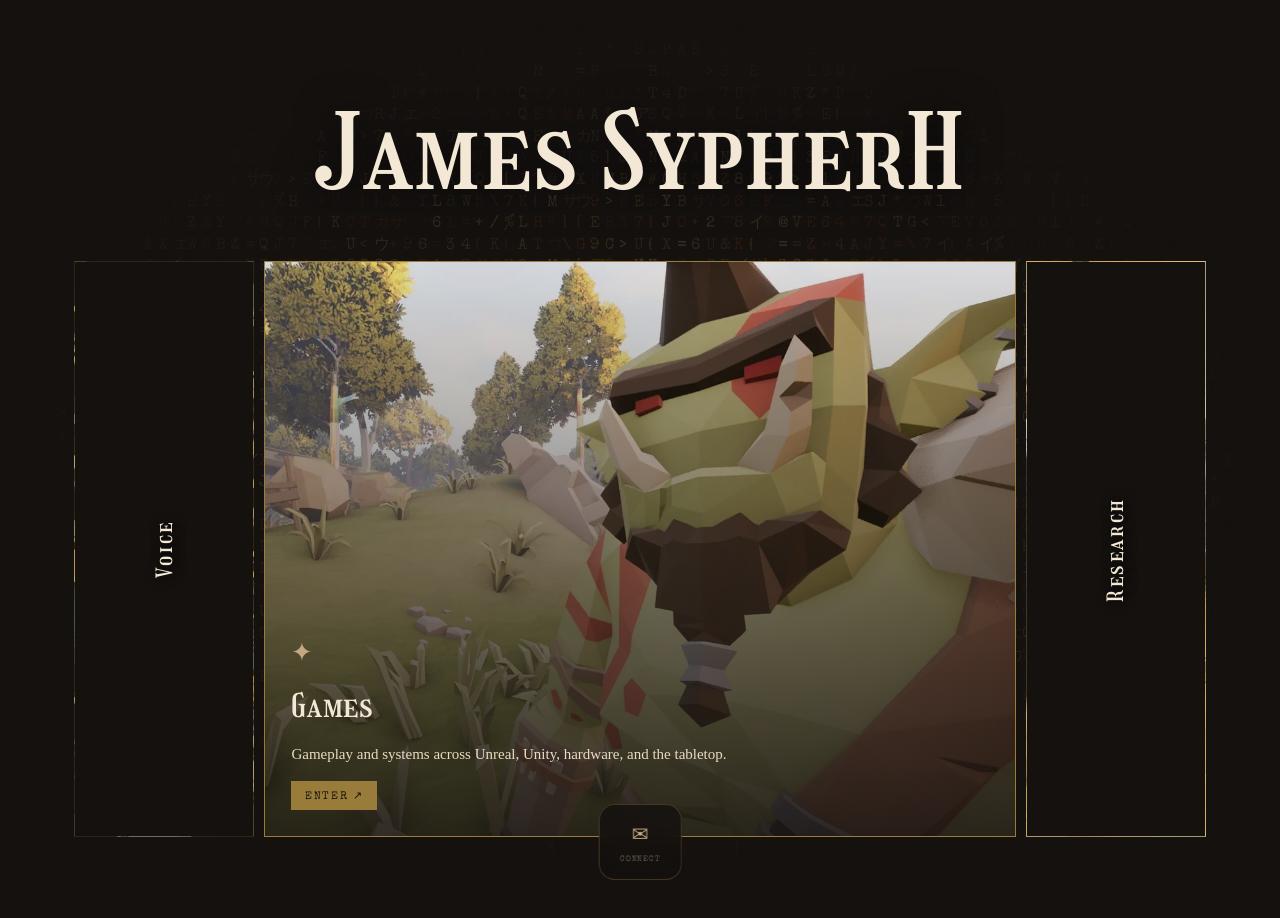
==== commit 7df98702: "feat: Hunting Grounds Godot Playtest link" ====
--- a/index.html
+++ b/index.html
@@ -13,7 +13,7 @@
   <link rel="preconnect" href="https://fonts.googleapis.com" />
   <link rel="preconnect" href="https://fonts.gstatic.com" crossorigin />
   <link href="https://fonts.googleapis.com/css2?family=Girassol&family=Playfair+Display:ital,wght@0,400;0,700;0,900;1,400&family=Special+Elite&family=IM+Fell+English:ital@0;1&display=swap" rel="stylesheet" />
-  <script type="module" crossorigin src="./assets/index-Bv9KxHck.js"></script>
+  <script type="module" crossorigin src="./assets/index-DwcgLy8v.js"></script>
   <link rel="stylesheet" crossorigin href="./assets/index-B_CQ1e8b.css">
 </head>
 <body>
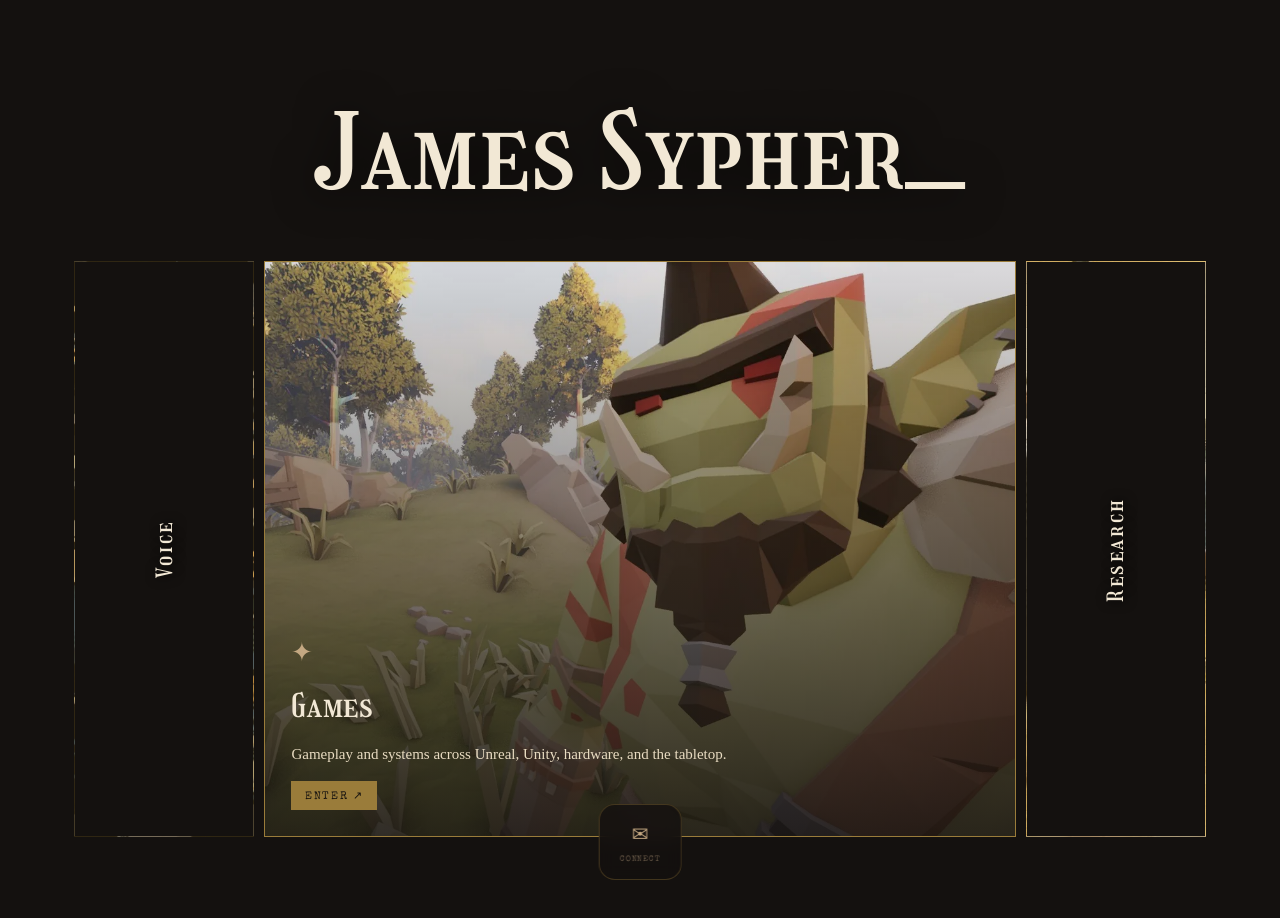
==== commit b1088228: "feat: Hunting Grounds carousel card uses the Godot build's code-drawn title screen Co-Authored-By: C" ====
--- a/index.html
+++ b/index.html
@@ -13,7 +13,7 @@
   <link rel="preconnect" href="https://fonts.googleapis.com" />
   <link rel="preconnect" href="https://fonts.gstatic.com" crossorigin />
   <link href="https://fonts.googleapis.com/css2?family=Girassol&family=Playfair+Display:ital,wght@0,400;0,700;0,900;1,400&family=Special+Elite&family=IM+Fell+English:ital@0;1&display=swap" rel="stylesheet" />
-  <script type="module" crossorigin src="./assets/index-DwcgLy8v.js"></script>
+  <script type="module" crossorigin src="./assets/index-R3mk7PNM.js"></script>
   <link rel="stylesheet" crossorigin href="./assets/index-B_CQ1e8b.css">
 </head>
 <body>
